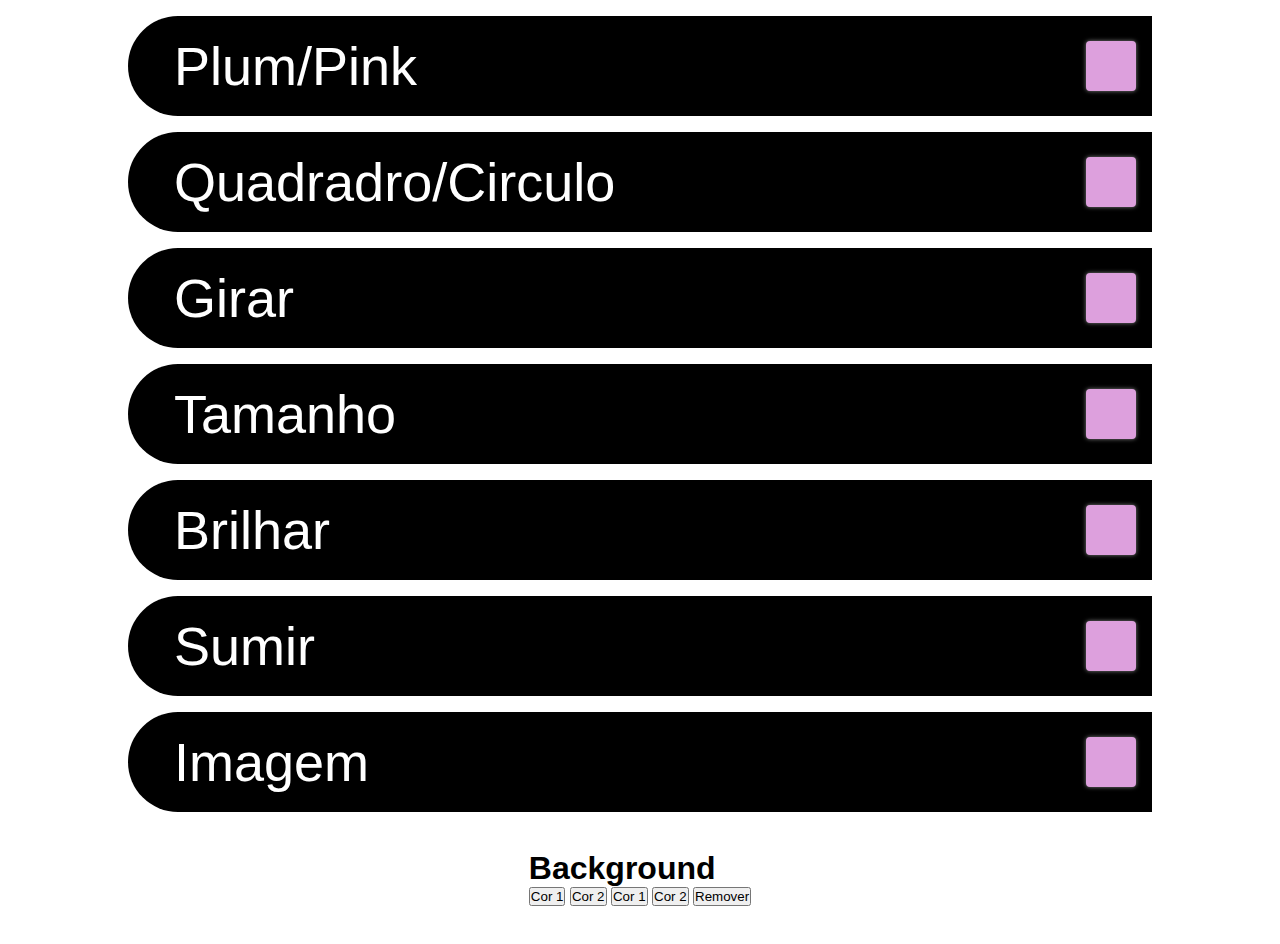
==== AULA 2/aula02.html @ b75fdada "Front End" ====
<!DOCTYPE html>
<html lang="pt-br">
<head>
    <meta charset="UTF-8">
    <meta name="viewport" content="width=device-width, initial-scale=1.0">
    <link rel="stylesheet" href="./aula02.css">
    <link rel="icon" href="./img/icon.png">
    <script src="aula02.js" defer></script>
    <title>Formas</title>
</head>
<body>
    <div class="conteiner">
        <div id="item" class="item">
            <div class="texto">Plum/Pink</div>
            <div id="forma1" class="forma"></div>
        </div>

        <div class="item">
            <div class="texto">Quadradro/Circulo</div>
            <div id="forma2" class="forma"></div>
        </div>

        <div class="item">
            <div class="texto">Girar</div>
            <div id="forma3" class="forma"></div>
        </div>

        <div class="item">
            <div class="texto">Tamanho</div>
            <div id="forma4" class="forma"></div>
        </div>

        <div class="item">
            <div class="texto">Brilhar</div>
            <div id="forma5" class="forma"></div>
        </div>

        <div class="item">
            <div class="texto">Sumir</div>
            <div id="forma6" class="forma"></div>
        </div>

        <div class="item">
            <div class="texto">Imagem</div>
            <div id="forma7" class="forma"></div>
        </div>


        

      

        <div class="conteiner2">
            <div class="Mudarconteiner">
                <h1>Background</h1>
                <button id="btn1">Cor 1</button>
                <button id="btn2">Cor 2</button>
                <button id="btn3">Cor 1</button>
                <button id="btn4">Cor 2</button>
                <button id="btn5">Remover</button>
            </div>
            
        </div>

        </div>
    </div>

    
    
</body>
</html>
---- AULA 2/aula02.css ----
*{
    padding: 0;
    margin: 0;
    box-sizing: border-box;
    font-family: Arial, Helvetica, sans-serif
}
body{
    overflow: hidden;
}
.conteiner{
    width: 100vw;
    display: flex;
    flex-direction: column;
    align-items: center;
    padding-block: 16px;
    gap: 16px;
}

.item{
    height: 100px;
    width: 80%;
    background-color: black;
    display: flex;
    justify-content: space-between;
    align-items: center;
    border-radius: 55px 0px 0px 55px;
    padding-inline: 16px;
    
}

.texto{
    color: #fff;
    font-size: 54px;
    align-items: center;
    padding-left: 30px;
}
.forma{
    width: 50px;
    height: 50px;
    border-radius: 4px;
    background-color: plum;
    cursor: pointer;
    box-shadow: 0px 0px 4px grey;
    transition: 1s;
}
.pink{
    background-color: palevioletred;
}

.circulo{
    border-radius: 50%;
}
.girar{
    transform: rotate(160deg);
    transition: 1s;
}
.tamanho{
    width: 15px;
    height: 15px;
}
.brilhar{
    box-shadow: 1px 1px 20px white;
}

.sumir{
    opacity: 0;
}

.imagem{
    background-image: url("./img/flor.png");
    width: 50px;
    height: 50px;
    background-size: cover;
    transition: all 0.25s ease-in-out;
}

.conteiner2{
    height: 100px;
    width: 50%;
    display: flex;
    justify-content: space-around;
    align-items: center;
}

.cor1{
    background-color: palegoldenrod;
    transition: all 0.25s ease-in-out;
}
.cor2{
    background-color: palevioletred;
    transition: all 0.25s ease-in-out;
}
.cor3{
    background-color: paleturquoise;
    transition: all 0.25s ease-in-out;
}
.cor4{
    background-color: orange;
    transition: all 0.25s ease-in-out;
}
.cor5{
    background-color: #fff;
}
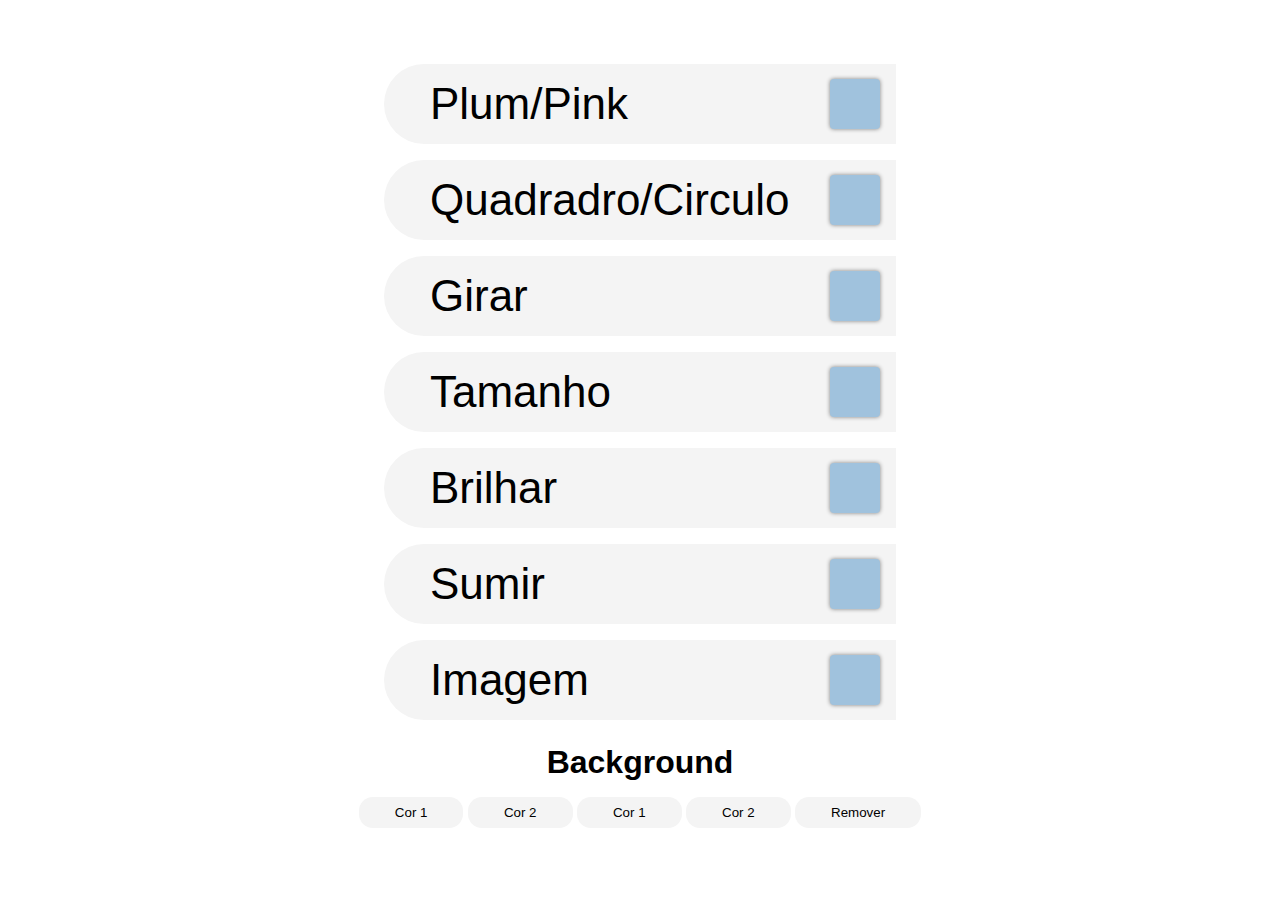
==== commit 9afd225a: "Front End" ====
--- a/AULA 2/aula02.html
+++ b/AULA 2/aula02.html
@@ -51,8 +51,8 @@
       
 
         <div class="conteiner2">
+            <h1>Background</h1>
             <div class="Mudarconteiner">
-                <h1>Background</h1>
                 <button id="btn1">Cor 1</button>
                 <button id="btn2">Cor 2</button>
                 <button id="btn3">Cor 1</button>
--- a/AULA 2/aula02.css
+++ b/AULA 2/aula02.css
@@ -6,6 +6,10 @@
 }
 body{
     overflow: hidden;
+    display: flex;
+    align-items: center;
+    justify-content: center;
+    height: 100vh;
 }
 .conteiner{
     width: 100vw;
@@ -17,20 +21,18 @@
 }
 
 .item{
-    height: 100px;
-    width: 80%;
-    background-color: black;
+    height: 80px;
+    width: 40%;
     display: flex;
     justify-content: space-between;
     align-items: center;
     border-radius: 55px 0px 0px 55px;
     padding-inline: 16px;
-    
+    background-color: #f4f4f4;
 }
 
 .texto{
-    color: #fff;
-    font-size: 54px;
+    font-size: 44px;
     align-items: center;
     padding-left: 30px;
 }
@@ -38,7 +40,7 @@
     width: 50px;
     height: 50px;
     border-radius: 4px;
-    background-color: plum;
+    background-color: rgb(160, 194, 221);
     cursor: pointer;
     box-shadow: 0px 0px 4px grey;
     transition: 1s;
@@ -59,7 +61,7 @@
     height: 15px;
 }
 .brilhar{
-    box-shadow: 1px 1px 20px white;
+    box-shadow: 1px 1px 20px rgb(249, 252, 119);
 }
 
 .sumir{
@@ -83,7 +85,7 @@
 }
 
 .cor1{
-    background-color: palegoldenrod;
+    background-color: rgb(110, 14, 102);
     transition: all 0.25s ease-in-out;
 }
 .cor2{
@@ -91,7 +93,7 @@
     transition: all 0.25s ease-in-out;
 }
 .cor3{
-    background-color: paleturquoise;
+    background-color: rgb(190, 171, 108);
     transition: all 0.25s ease-in-out;
 }
 .cor4{
@@ -101,3 +103,14 @@
 .cor5{
     background-color: #fff;
 }
+
+button{
+    background-color: #f4f4f4;
+    padding: 8px 36px;
+    border-radius: 14px;
+    border: none;
+}
+.conteiner2{
+    display: flex;
+    flex-direction: column;
+}